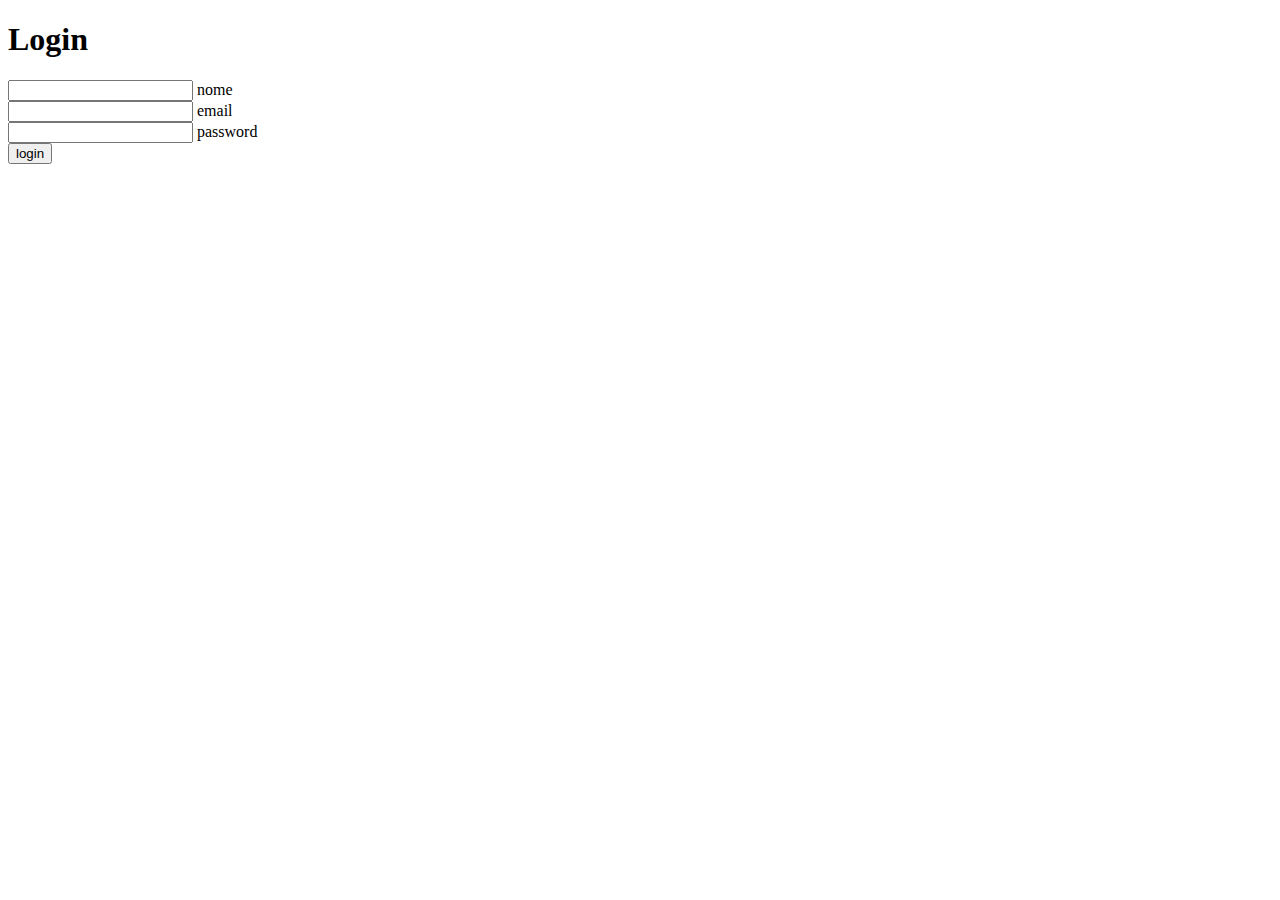
==== login.html @ 2b3fc0da "primo commit progetto" ====
<!DOCTYPE html>
<html lang="en">

<head>
    <meta charset="UTF-8">
    <meta name="viewport" content="width=device-width, initial-scale=1.0">
    <title>Document</title>
    <link rel="stylesheet" href="estilosform.css">
    <link href="https://fonts.googleapis.com/css?family=Roboto:300,400,500,700&display=swap" rel="stylesheet">
</head>

<body>
    <form action="rispostaLogin.php" method="post" id="form">
        <div class="form">
            <h1>Login</h1>
            
            <div class="gruppo">
                <input type="text" name="nome" id="nome" ><span class="barra"></span>
                <label for="">nome</label>
            </div>
            <div class="gruppo">
                <input type="email" name="email" id="email" ><span class="barra"></span>
                <label for="">email</label>
            </div>
            <div class="gruppo">
                <input type="password" name="pass" id="password" ><span class="barra"></span>
                <label for="">password</label>
            </div>
            
            <button type="submit" name="btn1">login</button>
            <p class="warnings" id="warnings"></p>
        </div>
    </form>

</body>

</html>
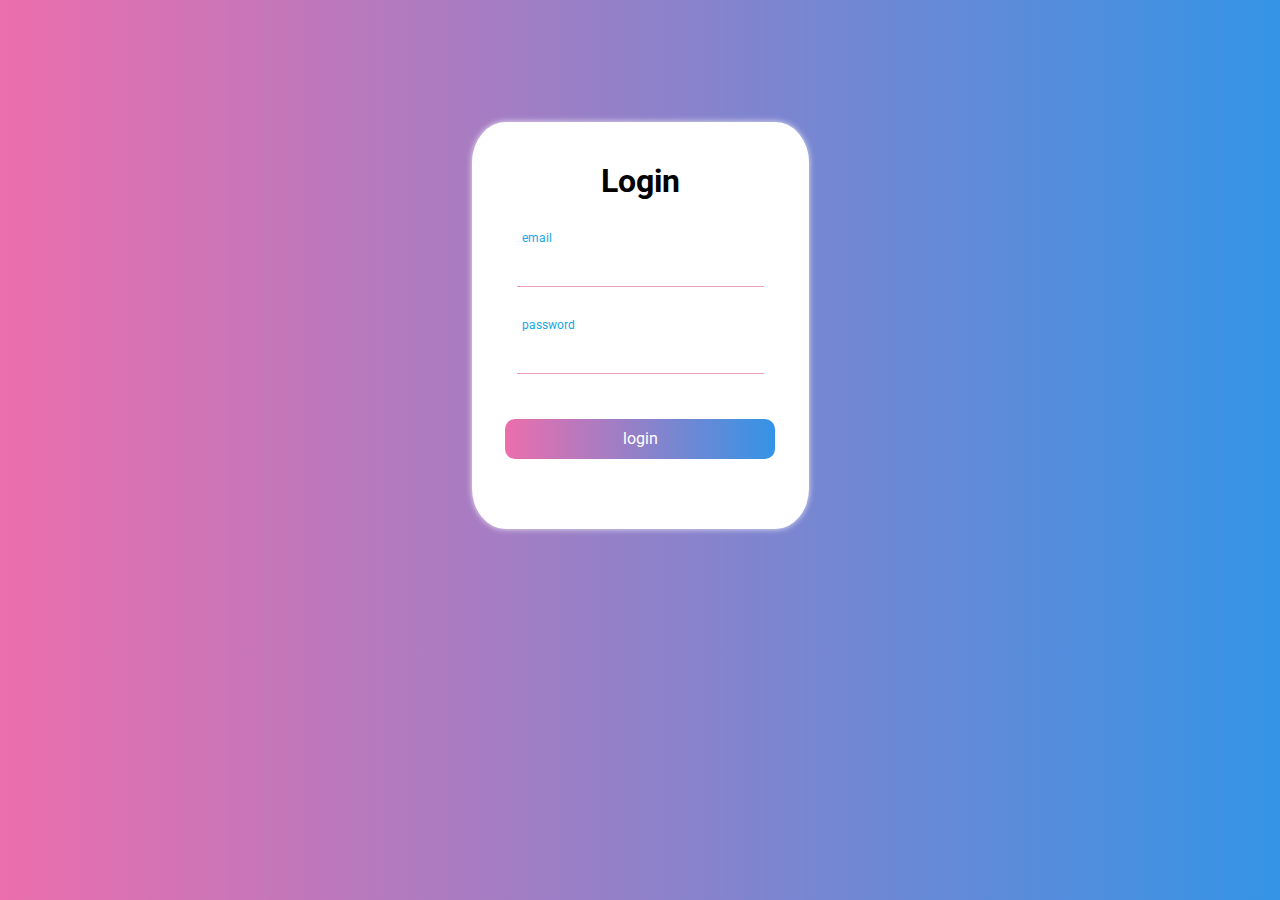
==== commit 25035326: "connessione e registrazione finita" ====
--- a/login.html
+++ b/login.html
@@ -5,7 +5,7 @@
     <meta charset="UTF-8">
     <meta name="viewport" content="width=device-width, initial-scale=1.0">
     <title>Document</title>
-    <link rel="stylesheet" href="estilosform.css">
+    <link rel="stylesheet" href="css/cssLoginRegistrazione.css">
     <link href="https://fonts.googleapis.com/css?family=Roboto:300,400,500,700&display=swap" rel="stylesheet">
 </head>
 
@@ -14,10 +14,7 @@
         <div class="form">
             <h1>Login</h1>
             
-            <div class="gruppo">
-                <input type="text" name="nome" id="nome" ><span class="barra"></span>
-                <label for="">nome</label>
-            </div>
+        
             <div class="gruppo">
                 <input type="email" name="email" id="email" ><span class="barra"></span>
                 <label for="">email</label>
--- a/css/cssLoginRegistrazione.css
+++ b/css/cssLoginRegistrazione.css
@@ -0,0 +1,137 @@
+:root {
+  --coloreTesto: #ce135167;
+}
+
+*,
+::before,
+::after {
+  margin: 0;
+  padding: 0;
+  box-sizing: border-box;
+}
+
+body {
+  font-family: "Roboto";
+  background: #3494e6; /* fallback for old browsers */
+  background: -webkit-linear-gradient(
+    to right,
+    #ec6ead,
+    #3494e6
+  ); /* Chrome 10-25, Safari 5.1-6 */
+  background: linear-gradient(
+    to right,
+    #ec6ead,
+    #3494e6
+  ); /* W3C, IE 10+/ Edge, Firefox 16+, Chrome 26+, Opera 12+, Safari 7+ */
+    height: 650px;
+    display: flex;
+    justify-content: center;
+    align-items: center;
+}
+
+h1{
+    text-align: center;
+    font-weight: 700;
+}
+
+form{
+    background: #fff;
+    padding: 40px 0;
+    box-shadow:0 0 6px 0 rgb(255, 255, 255, 0.8);
+    border-radius: 10%;
+}
+
+.form{
+    width: 100%;
+    margin: auto;
+}
+
+form .gruppo{
+    position: relative;
+    margin: 45px;
+}
+input{
+    background: none;
+    color: #c6c6c6;
+    font-size: 18px;
+    padding: 10px 10px 10px 5px;
+    display: block;
+    width: 100%;
+    border: none;
+    border-bottom: 1px solid var(--coloreTesto);
+}
+
+input:focus{
+    outline: none;
+    color: #5e5d5d;
+}
+
+label{
+    color: var(--coloreTesto);
+    font-size: 16px;
+    position: absolute;
+    left: 5px;
+    top: 10px;
+    transition: 0.5s ease-in-out all;
+    pointer-events: none;
+
+}
+
+input:focus~label,
+input:valid~label{
+    top: -14px;
+    font-size: 12px;
+    color: #15a8e2;
+}
+
+.barra{
+    position: relative;
+    display: block;
+    width: 100%;
+}
+
+.barra::before{
+    content: "";
+    height: 2px;
+    width: 0%;
+    bottom: 0;
+    position: absolute;
+    background: linear-gradient(
+    to right,
+    #ec6ead,
+    #3494e6
+  );
+  transition: 0.3 ease width;
+  left: 0;
+    
+}
+
+input:focus~.barra::before{
+    width:100%;
+}
+
+.warnings{
+    width: 200px;
+    text-align: center;
+    margin: auto;
+    color: #B06AB3;
+    padding-top: 20px;
+}
+
+
+button{
+    font-family: 'roboto';
+    background: #3494E6;  /* fallback for old browsers */
+background: -webkit-linear-gradient(to right, #EC6EAD, #3494E6);  /* Chrome 10-25, Safari 5.1-6 */
+background: linear-gradient(to right, #EC6EAD, #3494E6); /* W3C, IE 10+/ Edge, Firefox 16+, Chrome 26+, Opera 12+, Safari 7+ */
+border: none;
+display: block;
+width: 80%;
+margin: 10px auto;
+color: #fff;
+height: 40px;
+font-size: 16px;
+border-radius: 10px;
+cursor: pointer;
+
+}
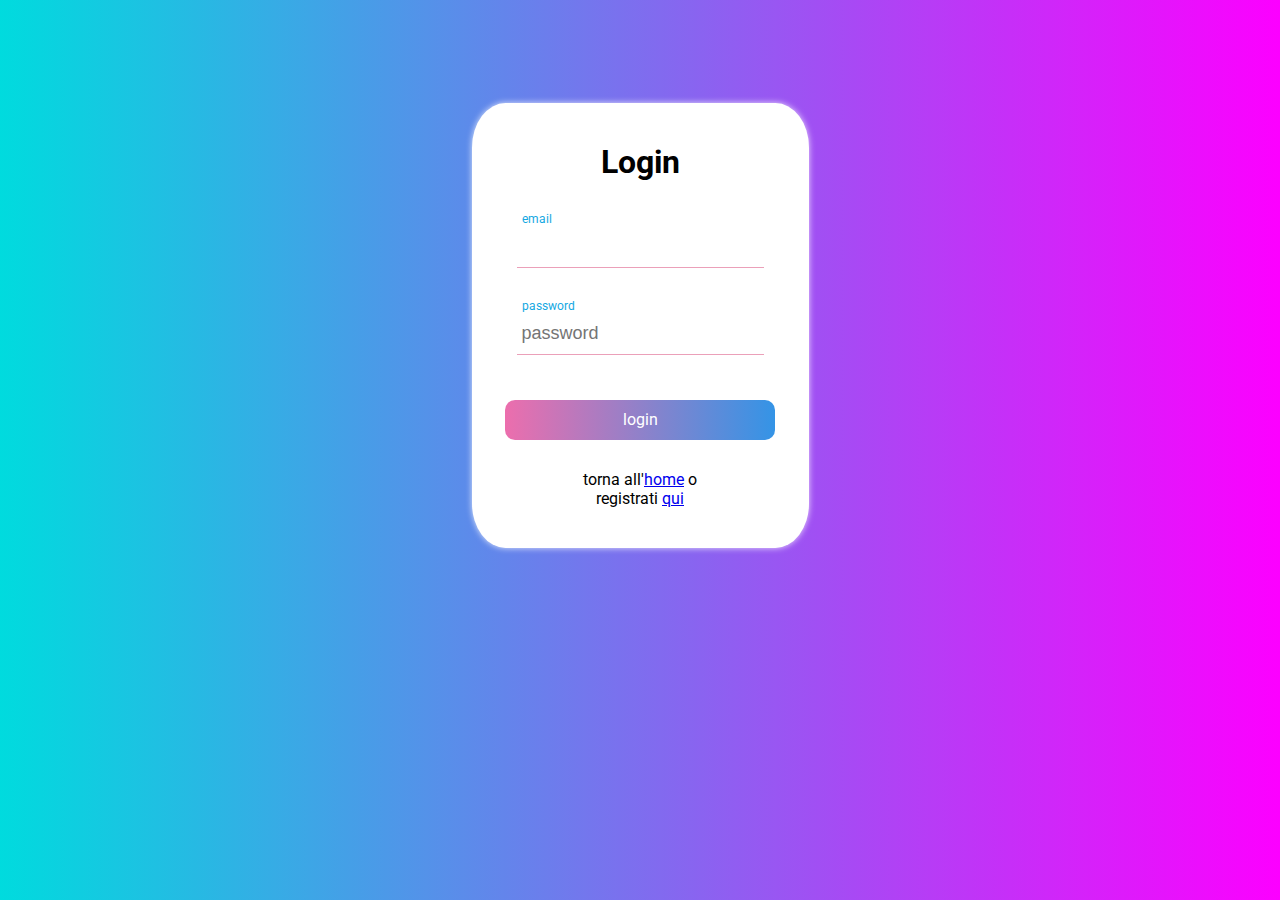
==== commit 13775cd6: "ulteriori miglioramenti al sito" ====
--- a/login.html
+++ b/login.html
@@ -10,7 +10,10 @@
 </head>
 
 <body>
-    <form action="rispostaLogin.php" method="post" id="form">
+
+
+
+    <form action="rispostaLoginPronta.php" method="post" id="form">
         <div class="form">
             <h1>Login</h1>
             
@@ -20,13 +23,20 @@
                 <label for="">email</label>
             </div>
             <div class="gruppo">
-                <input type="password" name="pass" id="password" ><span class="barra"></span>
+                <input type="password" name="pass" id="password" placeholder="password"><span class="barra"></span>
                 <label for="">password</label>
             </div>
             
             <button type="submit" name="btn1">login</button>
             <p class="warnings" id="warnings"></p>
         </div>
+
+        <div ALIGN="CENTER">
+
+            torna all'<a href="index.php">home</a> o<br>
+            registrati <a href="registrazione.html">qui</a>
+        </div>
+
     </form>
 
 </body>
--- a/css/cssLoginRegistrazione.css
+++ b/css/cssLoginRegistrazione.css
@@ -10,24 +10,29 @@
   box-sizing: border-box;
 }
 
+
+
+
+
+
+
+
+
+
+
+
 body {
-  font-family: "Roboto";
-  background: #3494e6; /* fallback for old browsers */
-  background: -webkit-linear-gradient(
-    to right,
-    #ec6ead,
-    #3494e6
-  ); /* Chrome 10-25, Safari 5.1-6 */
-  background: linear-gradient(
-    to right,
-    #ec6ead,
-    #3494e6
-  ); /* W3C, IE 10+/ Edge, Firefox 16+, Chrome 26+, Opera 12+, Safari 7+ */
-    height: 650px;
-    display: flex;
-    justify-content: center;
-    align-items: center;
-}
+    font-family: "Roboto";
+  
+  
+    background: #fc00ff;  /* fallback for old browsers */
+background: -webkit-linear-gradient(to right, #00dbde, #fc00ff);  /* Chrome 10-25, Safari 5.1-6 */
+background: linear-gradient(to right, #00dbde, #fc00ff); /* W3C, IE 10+/ Edge, Firefox 16+, Chrome 26+, Opera 12+, Safari 7+ */
+      height: 650px;
+      display: flex;
+      justify-content: center;
+      align-items: center;
+  }
 
 h1{
     text-align: center;
